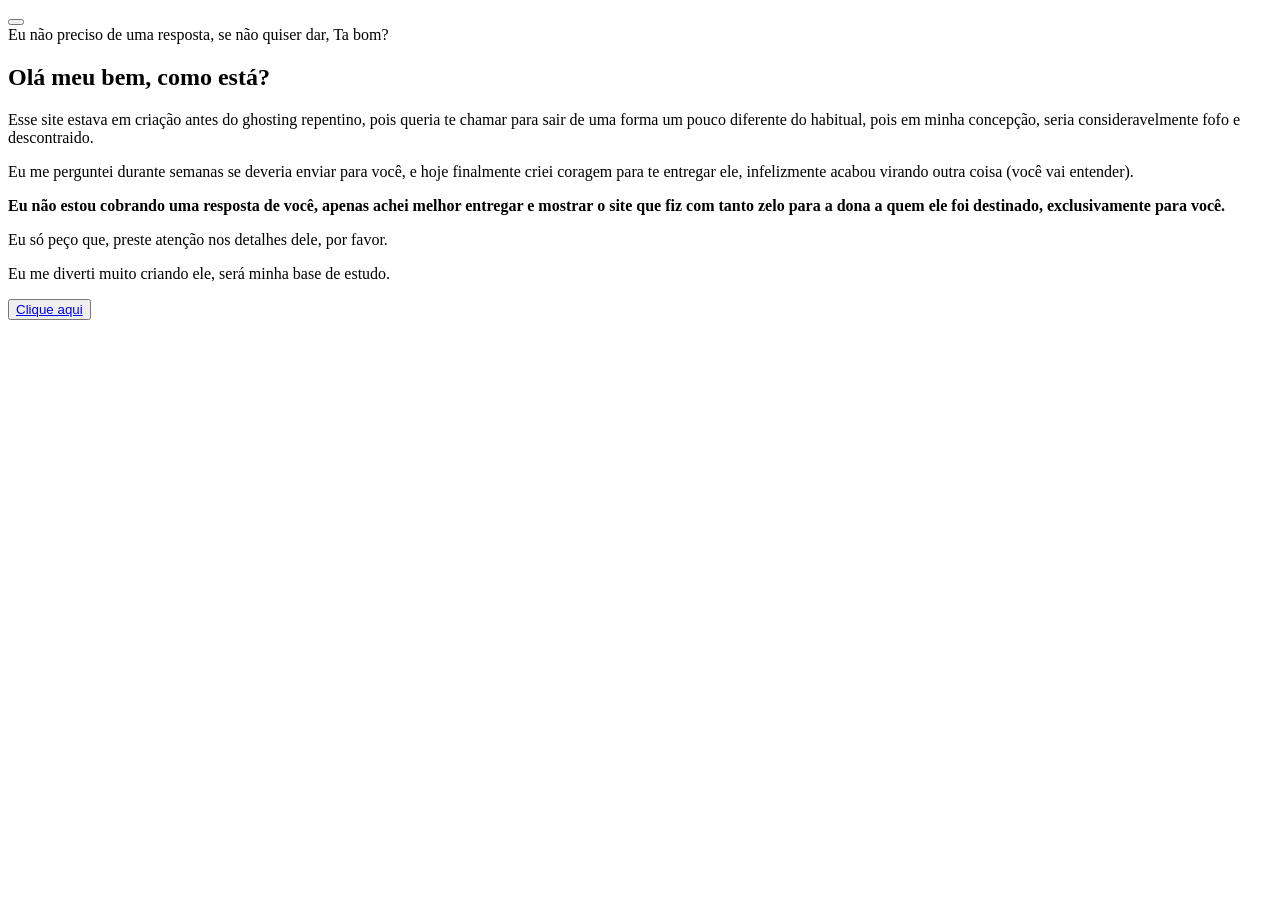
==== index.html @ 0681244c "mds" ====
<!DOCTYPE html>
<html lang="pt-BR">
<head>
<meta charset="UTF-8">
<meta name="viewport" content="width=device-width, initial-scale=1.0">
<title>com carinho, Bea</title>
<link rel="preconnect" href="https://fonts.googleapis.com">
<link rel="preconnect" href="https://fonts.gstatic.com" crossorigin>
<link href="https://fonts.googleapis.com/css2?family=Fraunces:ital,opsz,wght@0,9..144,400..700;1,9..144,400..600&family=Space+Grotesk:wght@400;500;700&family=JetBrains+Mono:wght@400;500&display=swap" rel="stylesheet">
<link rel="stylesheet" href="../para-ela/pag-2/style.css">
</head>
<body>

<div class="bg-fixed" aria-hidden="true"></div>

<nav class="dots" aria-label="navegação entre seções">
  <button class="dot" data-target="intro" aria-label="ir para intro"></button>
  <!-- <button class="dot" data-target="pergunta" aria-label="ir para pergunta"></button>
  <button class="dot" data-target="playlist" aria-label="ir para playlist"></button>
  <button class="dot" data-target="final-1" aria-label="ir para o final-1"></button>
  <button class="dot" data-target="final" aria-label="ir para o final"></button> -->
</nav>

<main>

  <section id="intro" class="screen">
    <div class="wrap">

      <span class="eyebrow">Eu não preciso de uma resposta, se não quiser dar, Ta bom?</span>
      
      <h1>Olá meu bem, como está?</h1>

      <p>Esse site estava em criação antes do ghosting repentino, pois queria te chamar para sair de uma forma um pouco diferente do habitual, pois em minha concepção, seria consideravelmente fofo e descontraido.</p>

      <p>Eu me perguntei durante semanas se deveria enviar para você, e hoje finalmente criei coragem para te entregar ele, infelizmente acabou virando outra coisa (você vai entender).</p>

      <p><strong>Eu não estou cobrando uma resposta de você, apenas achei melhor entregar e mostrar o site que fiz com tanto zelo para a dona a quem ele foi destinado, exclusivamente para você.</strong></p>

      <p>Eu só peço que, preste atenção nos detalhes dele, por favor.</p>

      <p class="hint">Eu me diverti muito criando ele, será minha base de estudo.</p>

    </div>

    <div class="choice-row">
        <button class="btn btn-primary"><a href="../para-ela/pag-2/index.html">Clique aqui</a></button>
      </div>

  </section>

  </main>

<script src="script.js"></script>
</body>
</html>
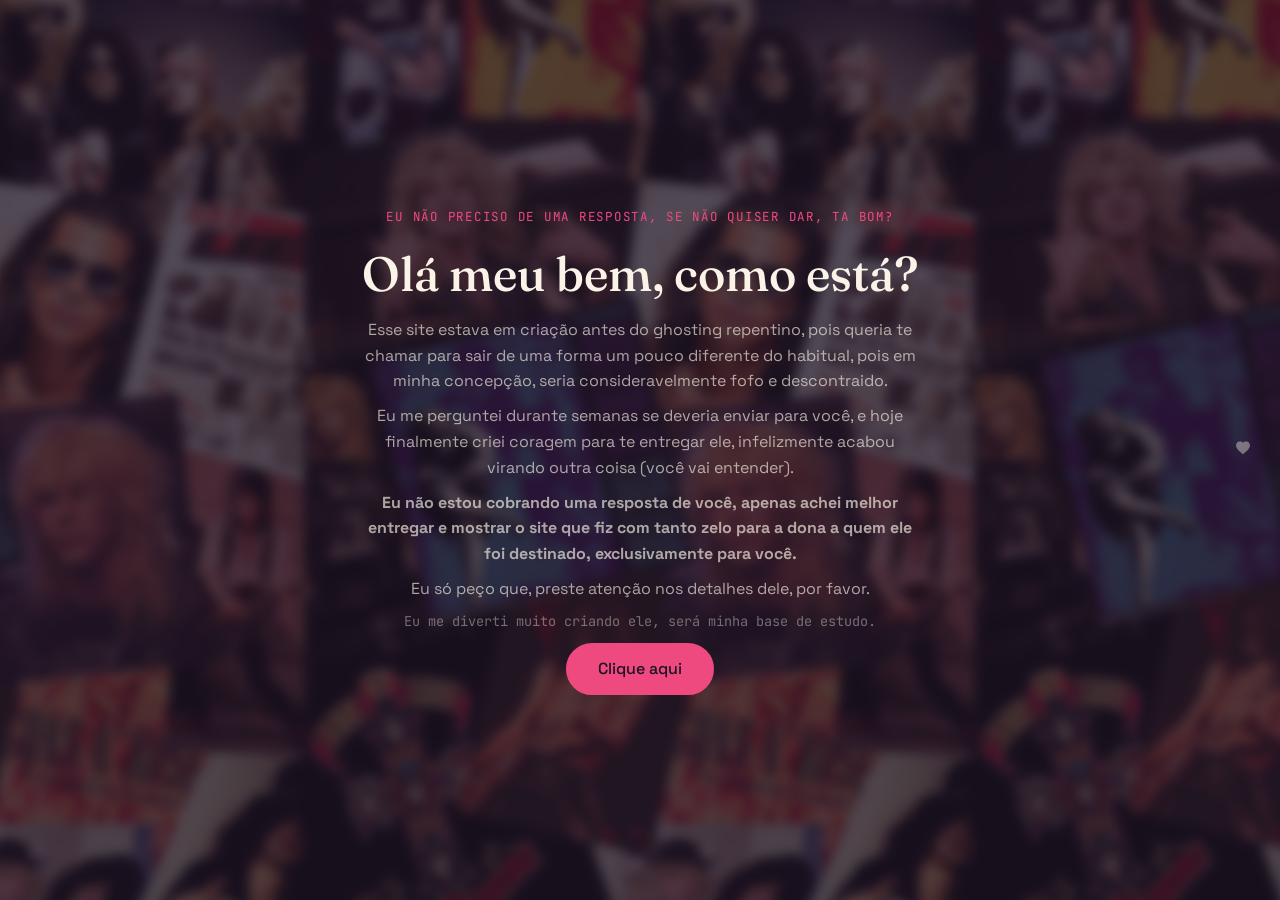
==== commit ccf3fe21: "sos" ====
--- a/index.html
+++ b/index.html
@@ -7,7 +7,7 @@
 <link rel="preconnect" href="https://fonts.googleapis.com">
 <link rel="preconnect" href="https://fonts.gstatic.com" crossorigin>
 <link href="https://fonts.googleapis.com/css2?family=Fraunces:ital,opsz,wght@0,9..144,400..700;1,9..144,400..600&family=Space+Grotesk:wght@400;500;700&family=JetBrains+Mono:wght@400;500&display=swap" rel="stylesheet">
-<link rel="stylesheet" href="../para-ela/pag-2/style.css">
+<link rel="stylesheet" href="pag-2/style.css">
 </head>
 <body>
 
@@ -15,10 +15,6 @@
 
 <nav class="dots" aria-label="navegação entre seções">
   <button class="dot" data-target="intro" aria-label="ir para intro"></button>
-  <!-- <button class="dot" data-target="pergunta" aria-label="ir para pergunta"></button>
-  <button class="dot" data-target="playlist" aria-label="ir para playlist"></button>
-  <button class="dot" data-target="final-1" aria-label="ir para o final-1"></button>
-  <button class="dot" data-target="final" aria-label="ir para o final"></button> -->
 </nav>
 
 <main>
@@ -42,14 +38,12 @@
 
     </div>
 
-    <div class="choice-row">
-        <button class="btn btn-primary"><a href="../para-ela/pag-2/index.html">Clique aqui</a></button>
-      </div>
+     <a class="btn btn-primary" href="pag-2/index.html">Clique aqui</a>
 
   </section>
 
   </main>
 
-<script src="script.js"></script>
+<script src="pag-2/script.js"></script>
 </body>
 </html>
--- a/pag-2/style.css
+++ b/pag-2/style.css
@@ -0,0 +1,804 @@
+/* =========================================================
+   COMO PERSONALIZAR
+   1. Troque [NOME] pelo nome dela no index.html.
+   2. Troque qualquer texto entre [colchetes] pelo seu texto.
+   3. A lista de músicas fica no script.js, procure "EDITE AQUI".
+   4. Cores e fontes: variáveis logo abaixo, em :root.
+   ========================================================= */
+
+:root{
+  --ink:      #1C1023;
+  --ink-soft: #2A1830;
+  --pink:     #ee4a80;
+  --yellow:   #FFD166;
+  --teal:     #4FB6A9;
+  --cream:    #FBF3E7;
+  --cream-65: rgba(251,243,231,.65);
+  --cream-40: rgba(251,243,231,.4);
+  --line:     rgba(251,243,231,.14);
+
+  --font-display: 'Fraunces', serif;
+  --font-body:    'Space Grotesk', sans-serif;
+  --font-mono:    'JetBrains Mono', monospace;
+}
+
+*{ box-sizing:border-box; }
+html,body{ margin:0; height:100%; }
+body{
+  background:var(--ink);
+  color:var(--cream);
+  font-family:var(--font-body);
+  -webkit-font-smoothing:antialiased;
+}
+
+main{
+  height:100vh;
+  height:100svh;
+  overflow-y:scroll;
+  scroll-snap-type:y mandatory;
+  scroll-behavior:smooth;
+}
+
+.screen{
+  min-height:100vh;
+  min-height:100svh;
+  scroll-snap-align:start;
+  display:flex;
+  flex-direction:column;
+  align-items:center;
+  justify-content:center;
+  position:relative;
+  padding:8vh 6vw;
+  text-align:center;
+}
+
+.wrap{ width:min(560px, 92vw); }
+
+/* ---- foto de fundo fixa e levemente desfocada (site inteiro) ---- */
+.bg-fixed{
+  position:fixed;
+  inset:-30px;
+  z-index:-1;
+  background-image:url("img/capa.jpg");
+  background-size:50%;
+  background-position:center;
+  filter:blur(6px);
+  opacity:.5;
+
+}
+
+@media (max-width: 650px){
+  .bg-fixed{
+    background-size: cover;
+    background-repeat: no-repeat;
+  }
+}
+
+.bg-fixed::after{
+  content:"";
+  position:absolute;
+  inset:0;
+  background:rgba(37, 29, 45, 0.55); /* mesma cor do --ink, com transparência, pra manter o texto legível */
+}
+
+.eyebrow{
+  font-family:var(--font-mono);
+  font-size:.78rem;
+  letter-spacing:.14em;
+  text-transform:uppercase;
+  color:var(--pink);
+  margin-bottom:1.4rem;
+  display:inline-block;
+}
+
+h1{
+  font-family:var(--font-display);
+  font-weight:500;
+  font-size:clamp(2rem, 5vw, 3rem);
+  line-height:1.08;
+  margin:0 0 1.1rem;
+}
+
+p{
+  font-size:clamp(1rem, 2vw, 1rem);
+  line-height:1.6;
+  color:var(--cream-65);
+  margin:0 0 .6rem;
+}
+
+a {
+  text-decoration: none;
+}
+
+.hint{
+  color:var(--cream-40);
+  font-size:.85rem;
+  font-family:var(--font-mono);
+}
+
+/* ---- botões ---- */
+.btn{
+  font-family:var(--font-body);
+  font-weight:500;
+  font-size:1rem;
+  border:2px solid var(--cream);
+  background:transparent;
+  color:var(--cream);
+  padding:.85rem 1.9rem;
+  border-radius:100px;
+  cursor:pointer;
+  transition:transform .15s ease, background .2s ease, color .2s ease, border-color .2s ease;
+}
+.btn:hover{ transform:translateY(-2px); }
+.btn:focus-visible{ outline:3px solid var(--yellow); outline-offset:3px; }
+
+.btn-primary{ background:var(--pink); border-color:var(--pink); color:var(--ink); }
+.btn-primary:hover{ background:var(--yellow); border-color:var(--yellow); }
+
+.btn-ghost:hover{ border-color:var(--teal); color:var(--teal); }
+
+.choice-row{
+  display:flex;
+  gap:1rem;
+  justify-content:center;
+  margin-top:2.2rem;
+  flex-wrap:wrap;
+}
+
+/* ---- cassete (elemento-assinatura) ---- */
+.cassette{ width:132px; height:auto; margin-bottom:1.6rem; }
+.reel{ transform-box:fill-box; transform-origin:center; animation:spin 7s linear infinite; }
+@keyframes spin{ to{ transform:rotate(360deg); } }
+@media (prefers-reduced-motion:reduce){ .reel{ animation:none; } }
+
+.arrow-down{
+  position:absolute;
+  bottom:6vh;
+  font-family:var(--font-mono);
+  font-size:.8rem;
+  color:var(--cream-40);
+  display:flex;
+  flex-direction:column;
+  align-items:center;
+  gap:.3rem;
+  animation:bob 2.4s ease-in-out infinite;
+}
+@keyframes bob{ 0%,100%{ transform:translateY(0);} 50%{ transform:translateY(6px);} }
+@media (prefers-reduced-motion:reduce){ .arrow-down{ animation:none; } }
+
+/* ---- resposta sim/não ---- */
+.resposta{
+  margin-top:1.8rem;
+  max-width:460px;
+  display:none;
+  opacity:0;
+  transform:translateY(8px);
+  transition:opacity .4s ease, transform .4s ease;
+}
+.resposta.show{ display:block; opacity:1; transform:translateY(0); }
+
+.sticker{ width:92px; height:92px; margin:0 auto 1rem; }
+
+.card{
+  background:var(--ink-soft);
+  border:1px solid var(--line);
+  border-radius:16px;
+  padding:1.4rem 1.6rem;
+  text-align:left;
+  margin-top:1rem;
+  align-items: center;
+}
+.card p{ color:var(--cream); }
+
+/* ---- playlist ---- */
+.track{
+  display:flex;
+  gap:1rem;
+  align-items:baseline;
+  padding:1rem .6rem;
+  margin:0 -.6rem;
+  border-bottom:1px solid var(--line);
+  border-left:3px solid transparent;
+  border-radius:6px;
+  cursor:pointer;
+  transition:background .2s ease, border-color .2s ease;
+}
+.track:hover{ background:rgba(251,243,231,.05); }
+.track.active{
+  border-left-color:var(--pink);
+  background:rgba(255,111,145,.08);
+}
+.track-num{
+  font-family:var(--font-mono);
+  color:var(--pink);
+  font-size:.85rem;
+  flex-shrink:0;
+  width:1.6rem;
+}
+.track-info b{ font-family:var(--font-display); font-weight:600; font-size:1.05rem; }
+.track-info .artist{ font-family:var(--font-mono); font-size:.78rem; color:var(--cream-40); margin-left:.4rem; }
+.track-note{ margin:.25rem 0 0; font-size:.92rem; color:var(--cream-65); }
+
+.final-msg{ margin-top:2rem; }
+footer{
+  font-family:var(--font-mono);
+  font-size:.75rem;
+  color:var(--cream-40);
+  margin-top:2.4rem;
+  
+}
+
+/* ---- navegação por pontinhos ---- */
+.dots{
+  position:fixed;
+  right:30px;
+  top:50%;
+  transform:translateY(-70%);
+  display:flex;
+  flex-direction:column;
+  gap:.7rem;
+  z-index:10;
+}
+/* .dot{
+  width:10px; height:10px;
+  border-radius:50%;
+  background:transparent;
+  border:1.5px solid var(--cream-40);
+  cursor:pointer;
+  padding:0;
+}
+.dot.active{ background:var(--pink); border-color:var(--pink); } */
+
+.dot{
+  width:14px;
+  height:14px;
+  border-radius:0;
+  border:none;
+  background-color: var(--cream-40);
+  cursor:pointer;
+  padding:0;
+
+  -webkit-mask-image: url("data:image/svg+xml,%3Csvg xmlns='http://www.w3.org/2000/svg' viewBox='0 0 32 29'%3E%3Cpath d='M16 29C16 29 0 18.5 0 9.5C0 4 4.2 0 9.3 0C12.4 0 15 1.6 16 4C17 1.6 19.6 0 22.7 0C27.8 0 32 4 32 9.5C32 18.5 16 29 16 29Z'/%3E%3C/svg%3E");
+  mask-image: url("data:image/svg+xml,%3Csvg xmlns='http://www.w3.org/2000/svg' viewBox='0 0 32 29'%3E%3Cpath d='M16 29C16 29 0 18.5 0 9.5C0 4 4.2 0 9.3 0C12.4 0 15 1.6 16 4C17 1.6 19.6 0 22.7 0C27.8 0 32 4 32 9.5C32 18.5 16 29 16 29Z'/%3E%3C/svg%3E");
+
+  -webkit-mask-size: contain;
+  mask-size: contain;
+  -webkit-mask-repeat: no-repeat;
+  mask-repeat: no-repeat;
+  -webkit-mask-position: center;
+  mask-position: center;
+}
+
+.dot.active{
+  background-color: var(--pink);
+}
+@media (max-width:640px){ .dots{ right:14px; } }
+
+/* =========================================================
+   PLAYER DE MÚSICA
+   ========================================================= */
+
+
+/* A playlist pode ficar maior que uma tela */
+#playlist{
+  justify-content:flex-start;
+  overflow:hidden;
+  isolation:isolate;
+}
+
+
+/* Conteúdo acima do fundo */
+.playlist-wrap{
+  position:relative;
+  z-index:2;
+  padding-top:4-----------------------------------vh;
+  padding-bottom:8vh;
+}
+
+/* =========================================================
+   PLAYER
+   ========================================================= */
+
+.music-player{
+  width:min(440px, 100%);
+
+  margin:2.6rem auto 3rem;
+
+  padding:1.4rem;
+
+  border-radius:24px;
+
+  border:1px solid rgba(251,243,231,.13);
+
+  background:
+    linear-gradient(
+      145deg,
+      rgba(251,243,231,.09),
+      rgba(42,24,48,.50)
+    );
+
+  backdrop-filter:blur(18px);
+  -webkit-backdrop-filter:blur(18px);
+
+  box-shadow:
+    0 25px 70px rgba(0,0,0,.30);
+
+  transition:
+    transform .3s ease,
+    box-shadow .3s ease;
+}
+
+
+.music-player.playing{
+  box-shadow:
+    0 30px 90px rgba(0,0,0,.40);
+}
+
+
+/* =========================================================
+   CAPA
+   ========================================================= */
+
+.player-cover-container{
+  position:relative;
+
+  width:min(310px, 100%);
+  aspect-ratio:1 / 1;
+
+  margin:0 auto;
+
+  overflow:hidden;
+
+  border-radius:18px;
+
+  background:var(--ink-soft);
+
+  box-shadow:
+    0 18px 50px rgba(0,0,0,.35);
+}
+
+
+.player-cover{
+  display:block;
+
+  width:100%;
+  height:100%;
+
+  object-fit:cover;
+
+  opacity:1;
+
+  transition:
+    opacity .25s ease,
+    transform .7s ease;
+}
+
+
+.music-player.playing .player-cover{
+  transform:scale(1.025);
+}
+
+
+/* =========================================================
+   BARRINHAS DE MÚSICA
+   ========================================================= */
+
+.playing-bars{
+  position:absolute;
+
+  right:14px;
+  bottom:14px;
+
+  height:34px;
+
+  display:flex;
+  align-items:center;
+  gap:3px;
+
+  padding:0 11px;
+
+  border-radius:100px;
+
+  background:rgba(28,16,35,.78);
+
+  opacity:0;
+
+  transition:opacity .2s ease;
+}
+
+
+.music-player.playing .playing-bars{
+  opacity:1;
+}
+
+
+.playing-bars span{
+  display:block;
+
+  width:3px;
+  height:7px;
+
+  border-radius:5px;
+
+  background:var(--pink);
+
+  animation:music-bar .7s ease-in-out infinite alternate;
+}
+
+
+.playing-bars span:nth-child(2){
+  animation-delay:.15s;
+}
+
+.playing-bars span:nth-child(3){
+  animation-delay:.3s;
+}
+
+.playing-bars span:nth-child(4){
+  animation-delay:.45s;
+}
+
+
+@keyframes music-bar{
+  from{
+    height:5px;
+  }
+
+  to{
+    height:20px;
+  }
+}
+
+
+/* Quando estiver pausado, pausa a animação */
+.music-player:not(.playing) .playing-bars span{
+  animation-play-state:paused;
+}
+
+
+/* =========================================================
+   INFORMAÇÕES DA MÚSICA
+   ========================================================= */
+
+.player-info{
+  margin-top:1.5rem;
+
+  text-align:center;
+}
+
+
+.player-label{
+  display:block;
+
+  margin-bottom:.5rem;
+
+  font-family:var(--font-mono);
+
+  font-size:.65rem;
+
+  letter-spacing:.18em;
+
+  color:var(--pink);
+}
+
+
+.player-info h2{
+  margin:0;
+
+  font-family:var(--font-display);
+
+  font-size:clamp(1.7rem, 6vw, 2.2rem);
+
+  font-weight:600;
+
+  line-height:1.15;
+
+  color:var(--cream);
+}
+
+
+.player-info p{
+  margin:.35rem 0 0;
+
+  font-family:var(--font-mono);
+
+  font-size:.8rem;
+
+  color:var(--cream-40);
+}
+
+
+/* =========================================================
+   PROGRESSO
+   ========================================================= */
+
+.player-progress{
+  display:grid;
+
+  grid-template-columns:36px 1fr 36px;
+
+  align-items:center;
+
+  gap:.7rem;
+
+  margin-top:1.6rem;
+
+  font-family:var(--font-mono);
+
+  font-size:.65rem;
+
+  color:var(--cream-40);
+}
+
+
+.progress-track{
+  position:relative;
+
+  width:100%;
+  height:5px;
+
+  overflow:hidden;
+
+  border-radius:50px;
+
+  background:rgba(251,243,231,.15);
+
+  cursor:pointer;
+}
+
+
+.progress-fill{
+  width:0%;
+  height:100%;
+
+  border-radius:50px;
+
+  background:var(--pink);
+
+  pointer-events:none;
+
+  transition:width .1s linear;
+}
+
+
+/* =========================================================
+   BOTÕES
+   ========================================================= */
+
+.player-controls{
+  display:flex;
+
+  align-items:center;
+  justify-content:center;
+
+  gap:1.3rem;
+
+  margin-top:1.3rem;
+}
+
+
+.player-btn{
+  display:flex;
+
+  align-items:center;
+  justify-content:center;
+
+  padding:0;
+
+  border:none;
+
+  cursor:pointer;
+
+  font-family:var(--font-body);
+
+  transition:
+    transform .15s ease,
+    background .2s ease,
+    color .2s ease;
+}
+
+
+.player-btn:hover{
+  transform:scale(1.08);
+}
+
+
+.player-btn:active{
+  transform:scale(.94);
+}
+
+
+.player-btn-small{
+  width:44px;
+  height:44px;
+
+  border-radius:50%;
+
+  background:rgba(251,243,231,.07);
+
+  color:var(--cream);
+
+  font-size:1rem;
+
+  border:1px solid rgba(251,243,231,.09);
+}
+
+
+.player-btn-small:hover{
+  background:rgba(251,243,231,.13);
+}
+
+
+.player-btn-play{
+  width:64px;
+  height:64px;
+
+  padding-left:3px;
+
+  border-radius:50%;
+
+  background:var(--cream);
+
+  color:var(--ink);
+
+  font-size:1.25rem;
+
+  box-shadow:
+    0 10px 30px rgba(0,0,0,.25);
+}
+
+
+.player-btn-play:hover{
+  background:var(--pink);
+}
+
+
+/* =========================================================
+   TEXTO PESSOAL
+   ========================================================= */
+
+.player-message{
+  margin-top:1.6rem;
+
+  padding:1.4rem .8rem .3rem;
+
+  border-top:1px solid var(--line);
+
+  text-align:center;
+}
+
+
+.player-message > span{
+  display:block;
+
+  margin-bottom:.6rem;
+
+  font-family:var(--font-mono);
+
+  font-size:.62rem;
+
+  text-transform:uppercase;
+
+  letter-spacing:.16em;
+
+  color:var(--cream-40);
+}
+
+
+.player-message p{
+  margin:0;
+
+  font-family:var(--font-display);
+
+  font-style:italic;
+
+  font-size:1rem;
+
+  line-height:1.6;
+
+  color:var(--cream-65);
+}
+
+
+/* =========================================================
+   PLAYLIST ATIVA
+   ========================================================= */
+
+.track{
+  position:relative;
+}
+
+
+.track.active{
+  border-left-color:var(--pink);
+  background:rgba(255,111,145,.09);
+}
+
+
+.track.active .track-info b{
+  color:var(--pink);
+}
+
+
+/* pequeno indicador ao lado da faixa tocando */
+.track.active::after{
+  content:"♪";
+
+  margin-left:auto;
+
+  font-family:var(--font-mono);
+
+  color:var(--pink);
+
+  animation:track-note-pulse 1s ease-in-out infinite alternate;
+}
+
+
+@keyframes track-note-pulse{
+  from{
+    opacity:.35;
+  }
+
+  to{
+    opacity:1;
+  }
+}
+
+
+/* =========================================================
+   MOBILE
+   ========================================================= */
+
+@media (max-width:640px){
+
+  #playlist{
+    padding-left:5vw;
+    padding-right:5vw;
+  }
+
+  .playlist-wrap{
+    width:94vw;
+  }
+
+  .music-player{
+    padding:1rem;
+    border-radius:20px;
+  }
+
+  .player-cover-container{
+    width:100%;
+    max-width:290px;
+  }
+
+  .player-progress{
+    grid-template-columns:32px 1fr 32px;
+    gap:.5rem;
+  }
+
+  .track{
+    gap:.7rem;
+  }
+
+  .track-info .artist{
+    display:block;
+
+    margin-left:0;
+    margin-top:.15rem;
+  }
+
+}
+
+
+/* Respeita usuários que desativam animações */
+@media (prefers-reduced-motion:reduce){
+
+  .playing-bars span{
+    animation:none;
+  }
+
+  .track.active::after{
+    animation:none;
+  }
+
+}
+
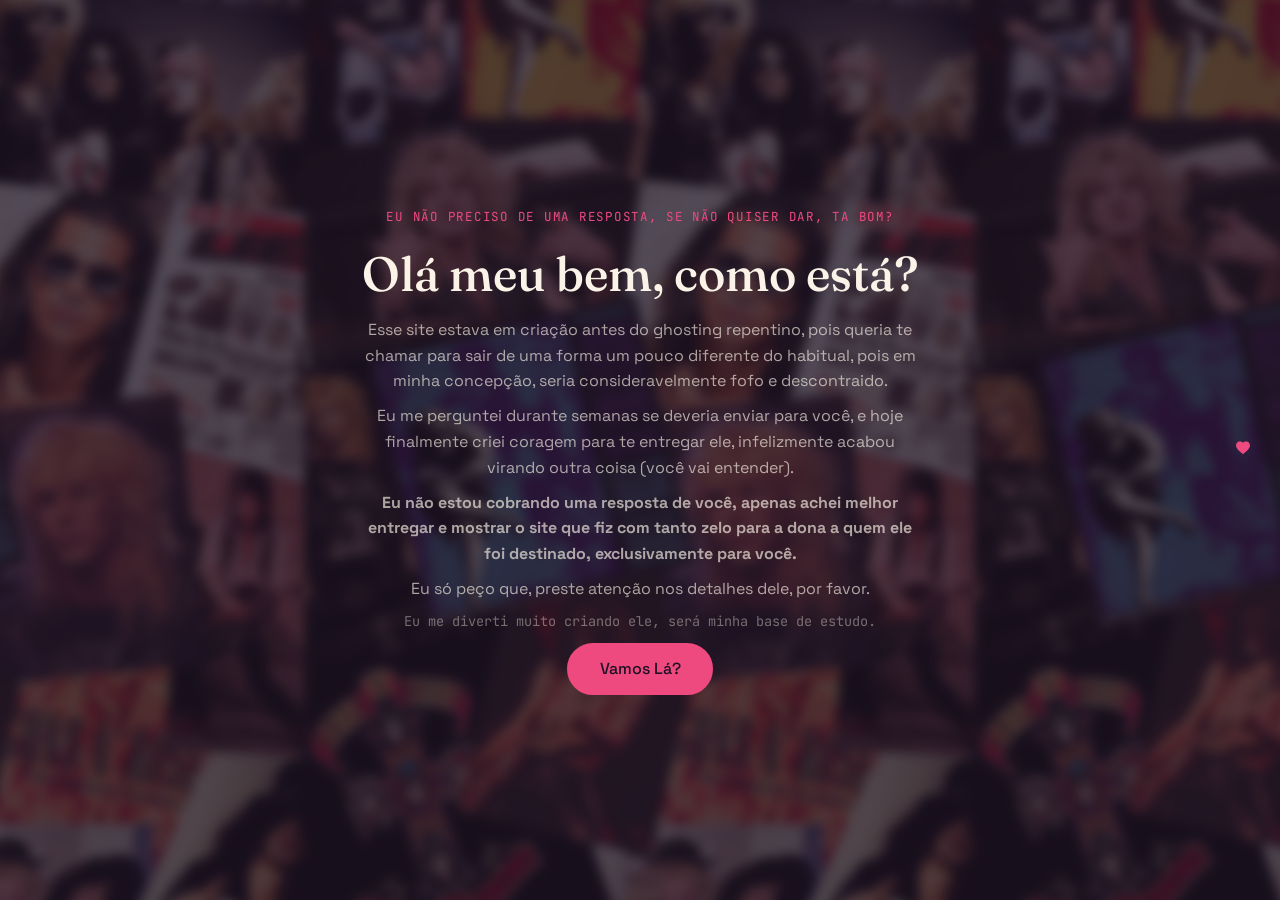
==== commit 3f4943ed: "adição de mais uma página e link" ====
--- a/index.html
+++ b/index.html
@@ -38,12 +38,12 @@
 
     </div>
 
-     <a class="btn btn-primary" href="pag-2/index.html">Clique aqui</a>
+     <a class="btn btn-primary" href="pag-2/index.html">Vamos Lá?</a>
 
   </section>
 
   </main>
 
-<script src="pag-2/script.js"></script>
+<script src="script.js"></script>
 </body>
 </html>
